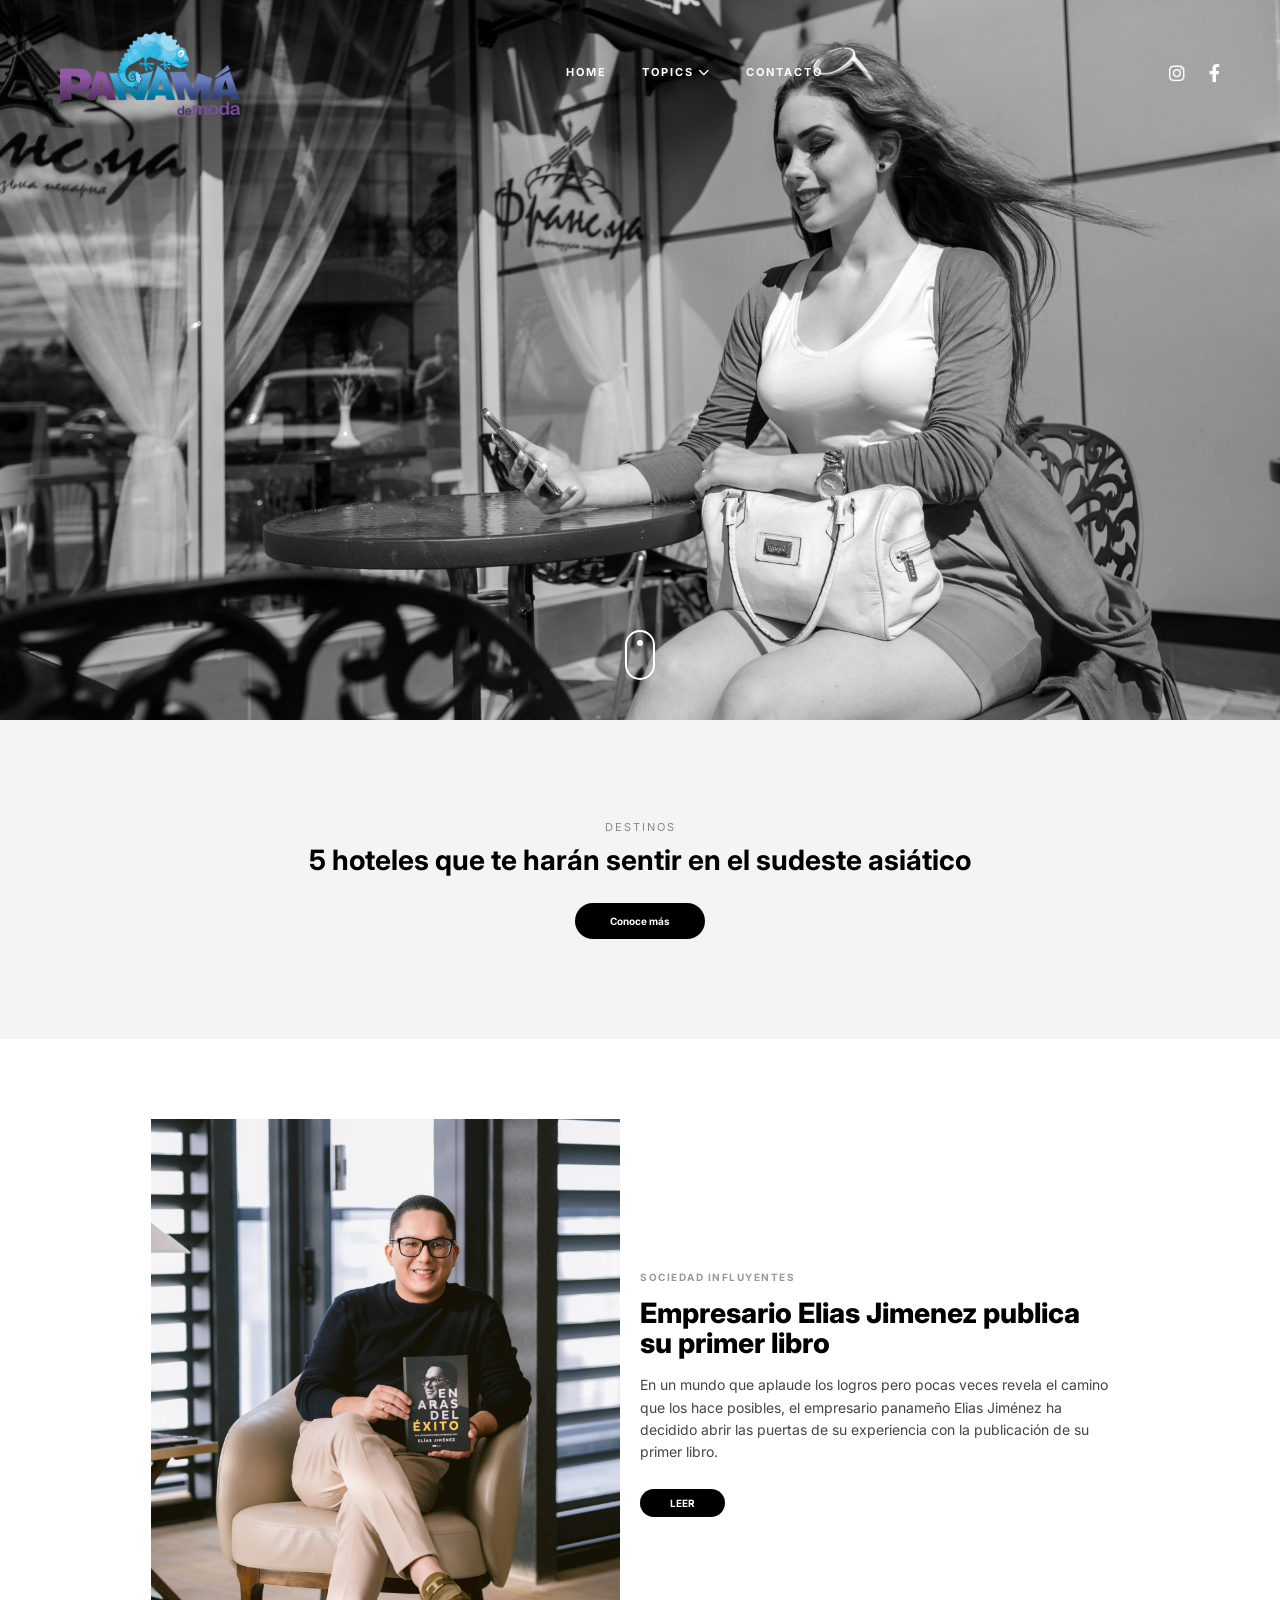
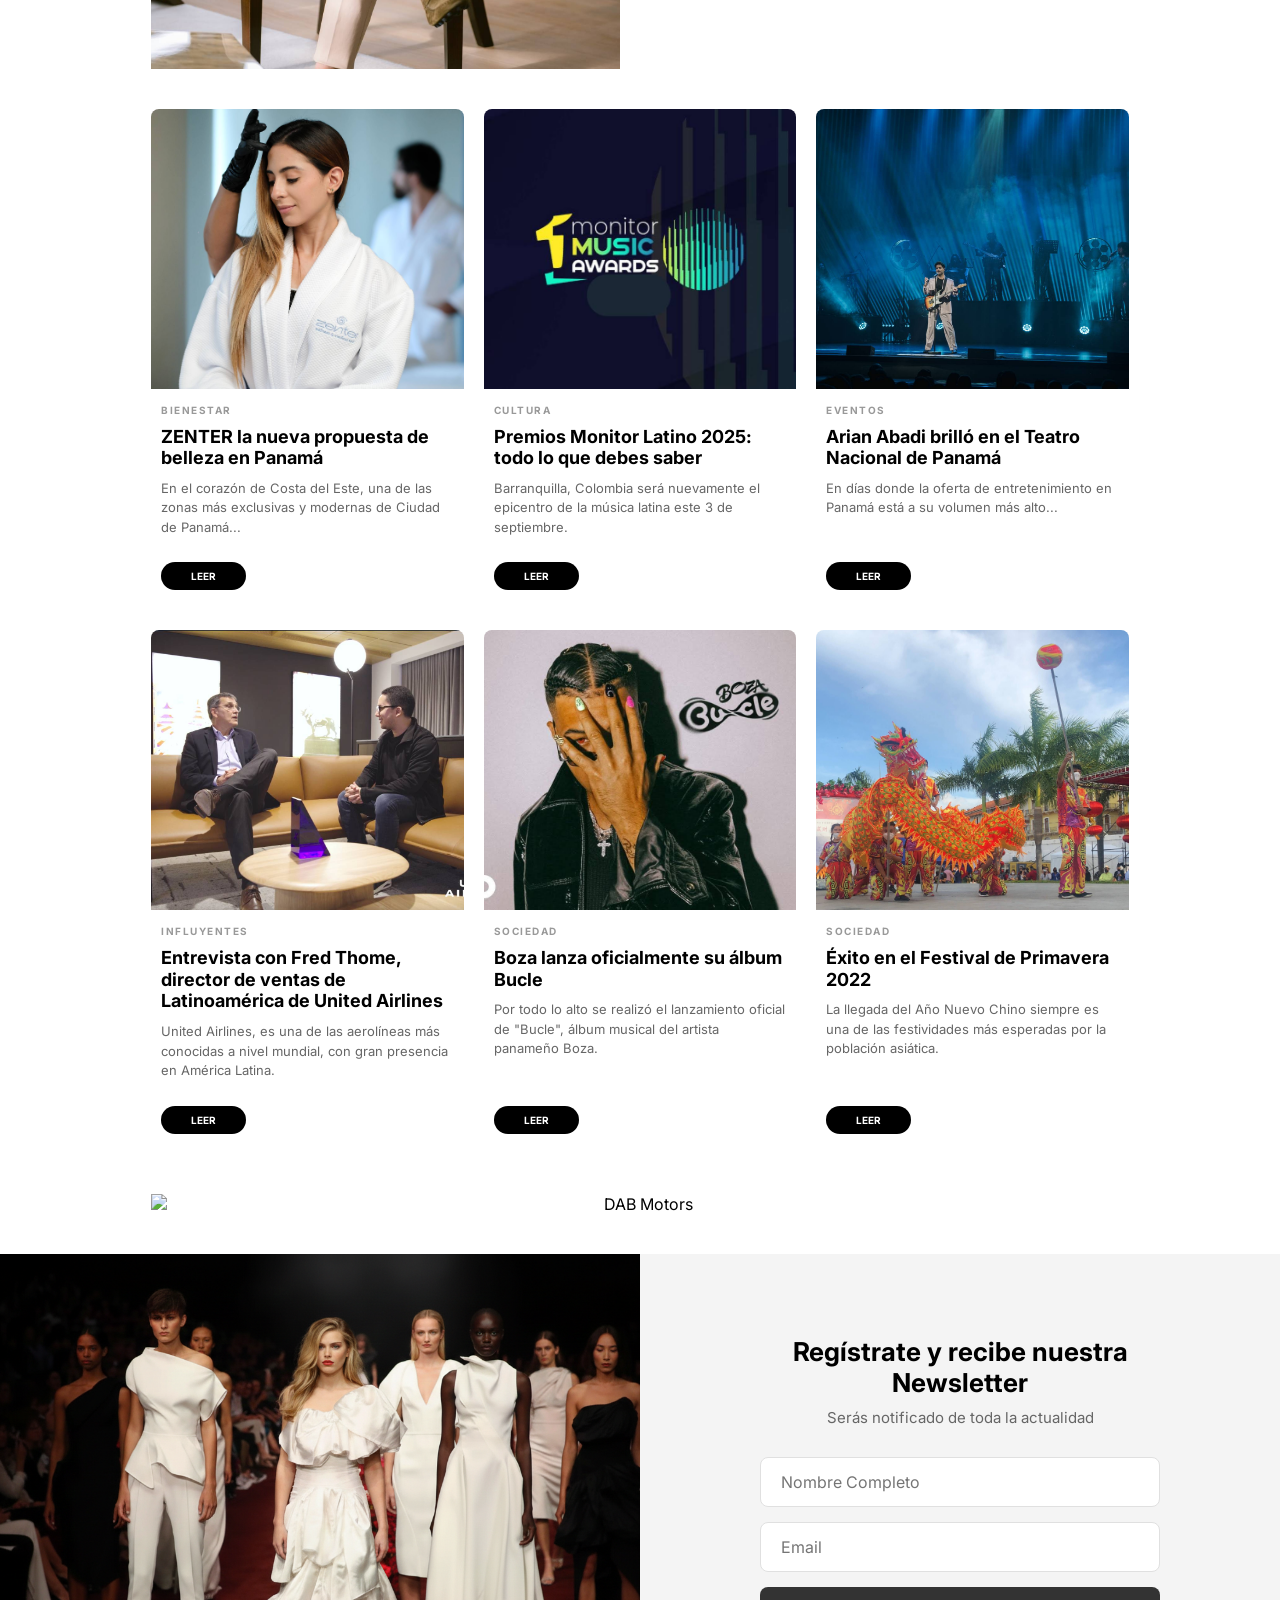
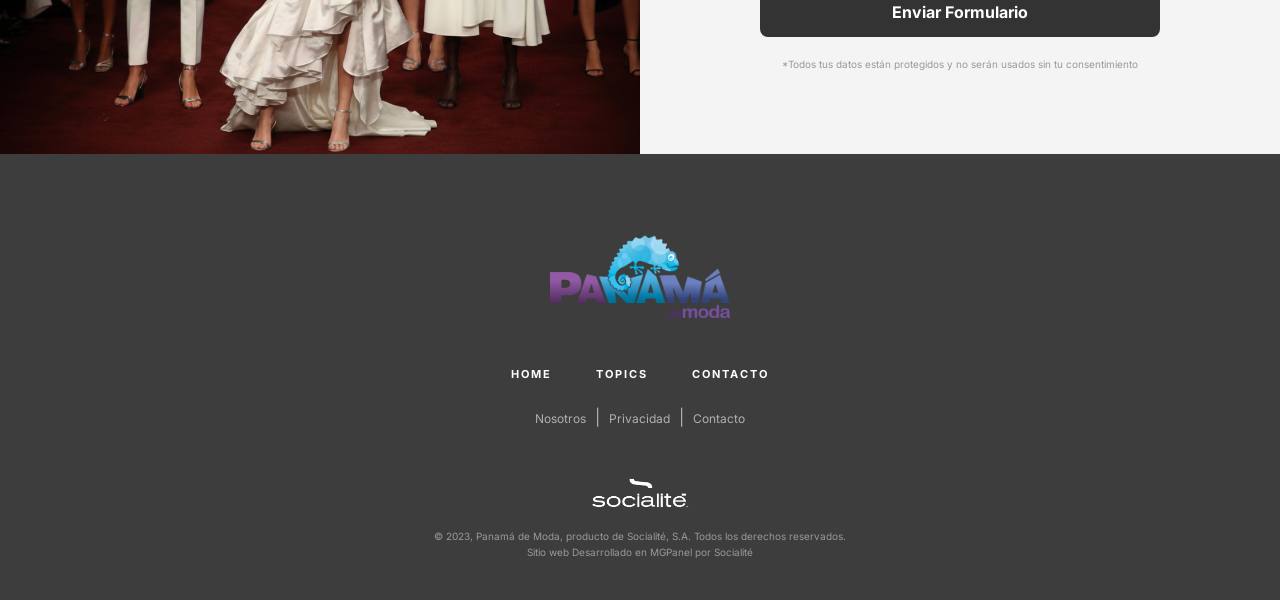
==== index.html @ b1a5a6f0 "Add files via upload" ====
<!DOCTYPE html>
<html lang="es">
<head>
    <meta charset="UTF-8">
    <meta name="viewport" content="width=device-width, initial-scale=1.0">
    <title>Panamá de Moda - Réplica Profesional</title>
    <link rel="stylesheet" href="css/style.css">
    <link rel="stylesheet" href="https://cdnjs.cloudflare.com/ajax/libs/font-awesome/6.0.0/css/all.min.css">
</head>
<body>

    <section class="main-hero">
        <header class="top-nav">
            <div class="nav-wrapper">
                <div class="logo-container">
                    <img src="./img/logo_panamademoda.png" alt="Logo" class="brand-logo">
                </div>
                <nav class="nav-menu">
                    <a href="#">HOME</a>
                    <a href="#">TOPICS <i class="fa-solid fa-chevron-down"></i></a>
                    <a href="#">CONTACTO</a>
                </nav>
                <div class="social-box">
                    <a href="#"><i class="fa-brands fa-instagram"></i></a>
                    <a href="#"><i class="fa-brands fa-facebook-f"></i></a>
                </div>
            </div>
        </header>
        <div class="scroll-wrapper">
            <div class="mouse-icon"></div>
        </div>
    </section>

    <section class="destinos-intro">
        <div class="container-center">
            <p class="tag-category">Destinos</p>
            <h1 class="hero-title">5 hoteles que te harán sentir en el sudeste asiático</h1>
            <button class="btn-black">Conoce más</button>
        </div>
    </section>

    <section class="news-section">
        <div class="news-container">
            
            <!-- NOTICIA DESTACADA: ahora 50% / 50% -->
            <article class="featured-news featured-50">
                <div class="featured-img">
                    <div class="image-wrapper">
                        <img src="img/1.jpg" alt="Elias Jimenez" class="img-full">
                    </div>
                </div>
                <div class="featured-content">
                    <p class="card-tag">Sociedad Influyentes</p>
                    <h2 class="featured-title">Empresario Elias Jimenez publica su primer libro</h2>
                    <p class="card-excerpt">
                        En un mundo que aplaude los logros pero pocas veces revela el camino que los hace posibles, el empresario panameño Elias Jiménez ha decidido abrir las puertas de su experiencia con la publicación de su primer libro.
                    </p>
                    <a href="#" class="btn-read-black">Leer</a>
                </div>
            </article>

            <div class="secondary-grid">
                <article class="small-card">
                    <img src="img/2.jpg" alt="Zenter">
                    <div class="card-content">
                        <p class="card-tag">Bienestar</p>
                        <h3 class="small-title">ZENTER la nueva propuesta de belleza en Panamá</h3>
                        <p class="small-excerpt">En el corazón de Costa del Este, una de las zonas más exclusivas y modernas de Ciudad de Panamá...</p>
                    </div>
                    <a href="#" class="btn-read-black">Leer</a>
                </article>

                <article class="small-card">
                    <img src="img/3.jpg" alt="Monitor Latino">
                    <div class="card-content">
                        <p class="card-tag">Cultura</p>
                        <h3 class="small-title">Premios Monitor Latino 2025: todo lo que debes saber</h3>
                        <p class="small-excerpt">Barranquilla, Colombia será nuevamente el epicentro de la música latina este 3 de septiembre.</p>
                    </div>
                    <a href="#" class="btn-read-black">Leer</a>
                </article>

                <article class="small-card">
                    <img src="img/4.jpg" alt="Arian Abadi">
                    <div class="card-content">
                        <p class="card-tag">Eventos</p>
                        <h3 class="small-title">Arian Abadi brilló en el Teatro Nacional de Panamá</h3>
                        <p class="small-excerpt">En días donde la oferta de entretenimiento en Panamá está a su volumen más alto...</p>
                    </div>
                    <a href="#" class="btn-read-black">Leer</a>
                </article>
            </div>

            <div class="secondary-grid mt-50">
                <article class="small-card">
                    <img src="img/5.jpg" alt="United Airlines">
                    <div class="card-content">
                        <p class="card-tag">Influyentes</p>
                        <h3 class="small-title">Entrevista con Fred Thome, director de ventas de Latinoamérica de United Airlines</h3>
                        <p class="small-excerpt">United Airlines, es una de las aerolíneas más conocidas a nivel mundial, con gran presencia en América Latina.</p>
                    </div>
                    <a href="#" class="btn-read-black">Leer</a>
                </article>

                <article class="small-card">
                    <img src="img/6.jpg" alt="Boza Bucle">
                    <div class="card-content">
                        <p class="card-tag">Sociedad</p>
                        <h3 class="small-title">Boza lanza oficialmente su álbum Bucle</h3>
                        <p class="small-excerpt">Por todo lo alto se realizó el lanzamiento oficial de "Bucle", álbum musical del artista panameño Boza.</p>
                    </div>
                    <a href="#" class="btn-read-black">Leer</a>
                </article>

                <article class="small-card">
                    <img src="img/7.jpg" alt="Festival de Primavera" class="img-full">
                    <div class="card-content">
                        <p class="card-tag">Sociedad</p>
                        <h3 class="small-title">Éxito en el Festival de Primavera 2022</h3>
                        <p class="small-excerpt">La llegada del Año Nuevo Chino siempre es una de las festividades más esperadas por la población asiática.</p>
                    </div>
                    <a href="#" class="btn-read-black">Leer</a>
                </article>
            </div>

        </div> <!-- fin news-container -->

        <!-- BANNER PUBLICITARIO: ahora fuera del contenedor y con padding lateral de 1.5cm -->
        <div class="ad-banner-full">
            <img src="img/ad-motors.jpg" alt="DAB Motors">
        </div>

        <section class="newsletter-block">
            <div class="newsletter-grid">
                <div class="newsletter-image">
                    <img src="img/registro.png" alt="Registro Newsletter">
                </div>
                <div class="newsletter-content">
                    <div class="content-wrapper">
                        <h3>Regístrate y recibe nuestra Newsletter</h3>
                        <p>Serás notificado de toda la actualidad</p>
                        <form class="news-form">
                            <input type="text" placeholder="Nombre Completo">
                            <input type="email" placeholder="Email">
                            <button type="submit">Enviar Formulario</button>
                        </form>
                        <span class="disclaimer">*Todos tus datos están protegidos y no serán usados sin tu consentimiento</span>
                    </div>
                </div>
            </div>
        </section>
    </section>

    <footer class="main-footer">
        <div class="footer-container">
            <div class="footer-logo-main">
                <img src="./img/logo_panamademoda.png" alt="Panamá de Moda">
            </div>

            <nav class="footer-nav-primary">
                <a href="#">HOME</a>
                <a href="#">TOPICS</a>
                <a href="#">CONTACTO</a>
            </nav>

            <nav class="footer-nav-secondary">
                <a href="#">Nosotros</a>
                <span class="separator">|</span>
                <a href="#">Privacidad</a>
                <span class="separator">|</span>
                <a href="#">Contacto</a>
            </nav>

            <div class="footer-bottom">
                <div class="socialite-logo">
                    <img src="img/socialite_1.png" alt="Socialite">
                </div>
                <p class="copyright">
                    © 2023, Panamá de Moda, producto de Socialité, S.A. Todos los derechos reservados.<br>
                    Sitio web Desarrollado en MGPanel por Socialité
                </p>
            </div>
        </div>
    </footer>

    <!-- JavaScript para animaciones extra -->
    <script src="js/script.js"></script>
</body>
</html>
---- css/style.css ----
/* ============================
   ESTILOS BASE - RESET
============================ */
@import url('https://fonts.googleapis.com/css2?family=Inter:opsz,wght@14..32,100..900&display=swap');

* {
    margin: 0;
    padding: 0;
    box-sizing: border-box;
    font-family: "Inter", sans-serif;
}

body {
    background: #fff;
    color: #000;
    overflow-x: hidden;
}

/* ============================
   HERO SECTION
============================ */
.main-hero {
    position: relative;
    width: 100%;
    height: 80vh;
    display: flex;
    flex-direction: column;
    overflow: hidden;
}

.main-hero::before {
    content: "";
    position: absolute;
    top: 0;
    left: 0;
    width: 100%;
    height: 100%;
    background: url('../img/1203.jpg') center/cover;
    filter: grayscale(100%) contrast(110%);
    z-index: -1;
}

.top-nav {
    width: 100%;
    padding: 30px 60px;
}

.nav-wrapper {
    display: flex;
    justify-content: space-between;
    align-items: center;
    flex-wrap: wrap; /* Permite que en móvil los elementos se ajusten */
}

.brand-logo {
    width: 180px;
    height: auto;
}

.nav-menu {
    display: flex;
    gap: 35px;
}

.nav-menu a {
    color: #fff;
    text-decoration: none;
    font-size: 11px;
    font-weight: bold;
    letter-spacing: 2px;
    position: relative;
    padding-bottom: 5px;
}

.nav-menu a::after {
    content: '';
    position: absolute;
    width: 0;
    height: 2px;
    bottom: 0;
    left: 0;
    background: #fff;
    transition: width 0.3s ease;
}

.nav-menu a:hover::after {
    width: 100%;
}

.social-box i {
    color: #fff;
    margin-left: 20px;
    font-size: 18px;
}

.scroll-wrapper {
    margin-top: auto;
    margin-bottom: 40px;
    display: flex;
    justify-content: center;
}

.mouse-icon {
    width: 30px;
    height: 50px;
    border: 2px solid #fff;
    border-radius: 20px;
    position: relative;
}

.mouse-icon::after {
    content: '';
    position: absolute;
    width: 6px;
    height: 6px;
    background: #fff;
    border-radius: 50%;
    left: 50%;
    transform: translateX(-50%);
    top: 8px;
    animation: scrollWheel 2s infinite;
}

@keyframes scrollWheel {
    0% { opacity: 1; top: 8px; }
    50% { opacity: 0.5; top: 18px; }
    100% { opacity: 1; top: 8px; }
}

/* ============================
   SECCIÓN DESTINOS
============================ */
.destinos-intro {
    background: #f4f4f4;
    padding: 100px 20px;
    text-align: center;
}

.tag-category {
    font-size: 11px;
    text-transform: uppercase;
    color: #888;
    letter-spacing: 2px;
    margin-bottom: 10px;
}

.hero-title {
    font-size: 28px;
    font-weight: bold;
    margin-bottom: 25px;
    line-height: 1.2;
}

.btn-black {
    background: #000;
    color: #fff;
    border: none;
    padding: 12px 35px;
    border-radius: 25px;
    font-size: 10px;
    font-weight: bold;
    cursor: pointer;
    transition: all 0.3s ease;
}

.btn-black:hover {
    background: #d4af37;
    color: #000;
    transform: scale(1.1);
}

/* ============================
   ZONA DE NOTICIAS (margen 4cm)
============================ */
.news-section {
    padding-top: 80px;
    background: #fff;
}

.news-container {
    max-width: 1300px;
    margin: 0 auto;
    padding: 0 4cm;      /* 4 cm a cada lado en desktop */
    margin-bottom: 40px;
}

.featured-news {
    display: flex;
    align-items: center;
    gap: 20px;
    margin-bottom: 40px;
}

.featured-news .featured-img,
.featured-news .featured-content {
    flex: 1;
}

.featured-img img {
    width: 100%;
    height: 550px;
    object-fit: cover;
    display: block;
    transition: transform 0.5s ease;
}

.featured-img:hover img {
    transform: scale(1.1);
}

.featured-content {
    padding-right: 20px;
}

.featured-title {
    font-size: 28px;
    font-weight: 800;
    margin: 15px 0;
    line-height: 1.1;
}

/* Grid de tarjetas */
.secondary-grid {
    display: grid;
    grid-template-columns: repeat(3, 1fr);
    gap: 20px;
}

.mt-50 {
    margin-top: 20px;
}

.small-card {
    display: flex;
    flex-direction: column;
    height: 100%;
    background: #fff;
    border-radius: 8px;
    overflow: hidden;
    transition: transform 0.3s ease, box-shadow 0.3s ease;
}

.small-card:hover {
    transform: translateY(-8px);
    box-shadow: 0 15px 30px rgba(0,0,0,0.1);
}

.small-card img {
    width: 100%;
    height: 280px;
    object-fit: cover;
    margin-bottom: 15px;
    transition: transform 0.5s ease;
}

.small-card:hover img {
    transform: scale(1.1);
}

.card-content {
    flex: 1;
    padding: 0 10px 10px;
}

.small-card .btn-read-black {
    margin: 0 10px 20px;
    align-self: flex-start;
}

.card-tag {
    font-size: 10px;
    text-transform: uppercase;
    color: #999;
    font-weight: bold;
    letter-spacing: 1.5px;
}

.card-excerpt {
    font-size: 14px;
    color: #444;
    line-height: 1.6;
    margin-bottom: 25px;
}

.small-title {
    font-size: 18px;
    font-weight: 700;
    margin: 10px 0;
    line-height: 1.2;
}

.small-excerpt {
    font-size: 13px;
    color: #666;
    line-height: 1.5;
    margin-bottom: 15px;
}

.btn-read-black {
    display: inline-block;
    background: #000;
    color: #fff;
    padding: 8px 30px;
    border-radius: 25px;
    text-decoration: none;
    font-size: 10px;
    font-weight: bold;
    text-transform: uppercase;
    transition: all 0.3s ease;
}

.btn-read-black:hover {
    background: #d4af37;
    color: #000;
    transform: scale(1.1);
}

/* ============================
   BANNER PUBLICITARIO (margen 4cm)
============================ */
.ad-banner-full {
    width: 100%;
    padding: 0 4cm;
    box-sizing: border-box;
    margin: 40px 0;
    text-align: center;
}

.ad-banner-full img {
    max-width: 100%;
    height: auto;
    display: block;
    margin: 0 auto;
}

/* ============================
   NEWSLETTER
============================ */
.newsletter-block {
    background: #f4f4f4;
    width: 100%;
    margin: 0;
}

.newsletter-grid {
    display: flex;
    align-items: stretch;
    width: 100%;
}

.newsletter-image {
    flex: 0 0 50%;
}

.newsletter-image img {
    width: 100%;
    height: 100%;
    min-height: 500px;
    object-fit: cover;
    display: block;
}

.newsletter-content {
    flex: 0 0 50%;
    display: flex;
    align-items: center;
    justify-content: center;
    padding: 60px;
}

.content-wrapper {
    max-width: 400px;
    width: 100%;
    text-align: center;
}

.newsletter-content h3 {
    font-size: 26px;
    margin-bottom: 10px;
    font-weight: 700;
}

.newsletter-content p {
    color: #666;
    margin-bottom: 30px;
    font-size: 15px;
}

.news-form {
    display: flex;
    flex-direction: column;
    gap: 15px;
}

.news-form input {
    padding: 14px 20px;
    border: 1px solid #e0e0e0;
    border-radius: 8px;
    background: #fff;
    font-size: 16px; /* Evita zoom en iOS */
}

.news-form button {
    background: #333;
    color: #fff;
    border: none;
    padding: 15px;
    border-radius: 8px;
    font-weight: bold;
    cursor: pointer;
    transition: all 0.3s ease;
    font-size: 16px;
}

.news-form button:hover {
    background: #d4af37;
    color: #000;
    transform: scale(1.05);
}

.disclaimer {
    display: block;
    font-size: 10px;
    color: #999;
    margin-top: 20px;
    line-height: 1.4;
}

/* ============================
   FOOTER
============================ */
.main-footer {
    background: #3d3d3d;
    color: #fff;
    padding: 80px 20px 40px;
    text-align: center;
}

.footer-logo-main img {
    width: 180px;
    margin-bottom: 40px;
}

.footer-nav-primary {
    margin-bottom: 25px;
}

.footer-nav-primary a {
    color: #fff;
    text-decoration: none;
    font-weight: bold;
    font-size: 11px;
    letter-spacing: 2px;
    margin: 0 20px;
    position: relative;
    padding-bottom: 5px;
}

.footer-nav-primary a::after {
    content: '';
    position: absolute;
    width: 0;
    height: 2px;
    bottom: 0;
    left: 0;
    background: #fff;
    transition: width 0.3s ease;
}

.footer-nav-primary a:hover::after {
    width: 100%;
}

.footer-nav-secondary {
    margin-bottom: 50px;
}

.footer-nav-secondary a {
    color: #b0b0b0;
    text-decoration: none;
    font-size: 12px;
    margin: 0 5px;
    position: relative;
}

.footer-nav-secondary a::after {
    content: '';
    position: absolute;
    width: 0;
    height: 1px;
    bottom: -2px;
    left: 0;
    background: #b0b0b0;
    transition: width 0.3s ease;
}

.footer-nav-secondary a:hover::after {
    width: 100%;
}

.footer-nav-secondary .separator {
    color: #b0b0b0;
}

.socialite-logo img {
    width: 100px;
    margin-bottom: 15px;
    filter: brightness(0) invert(1);
}

.copyright {
    font-size: 10px;
    color: #999;
    line-height: 1.6;
}

/* ============================
   ANIMACIONES SCROLL
============================ */
.animate-on-scroll {
    opacity: 0;
    transform: translateY(30px);
    transition: opacity 0.8s ease, transform 0.8s ease;
}

.animate-on-scroll.visible {
    opacity: 1;
    transform: translateY(0);
}

/* ============================
   AJUSTES ESPECÍFICOS DE IMAGEN
============================ */
.featured-img img.img-full {
    object-fit: cover !important;
    object-position: center 55% !important;
}

img[src="img/2.jpg"] {
    object-fit: cover;
    object-position: center 30% !important;
}

img[src="img/7.jpg"] {
    object-fit: cover !important;
    object-position: center 100% !important;
}

/* ============================
   RESPONSIVE (tablets y móviles)
============================ */
@media (max-width: 992px) {
    .newsletter-grid {
        flex-direction: column;
    }
    .newsletter-image,
    .newsletter-content {
        flex: 0 0 100%;
    }
    .secondary-grid {
        grid-template-columns: 1fr; /* Una columna en tablets/móviles */
    }
    .featured-news {
        flex-direction: column;
    }
    .news-container,
    .ad-banner-full {
        padding-left: 15px;
        padding-right: 15px;
    }
    .top-nav {
        padding: 20px 15px;
    }
    .nav-menu {
        gap: 15px;
    }
    .nav-menu a {
        font-size: 10px;
    }
    .brand-logo {
        width: 120px;
    }
    .hero-title {
        font-size: 22px;
    }
    .featured-title {
        font-size: 24px;
    }
}

/* ============================
   MÓVILES PEQUEÑOS (max-width: 600px)
   AJUSTES ESPECIALES PARA HEADER Y HERO
============================ */
@media (max-width: 600px) {
    /* HEADER: reorganización en columna */
    .top-nav {
        padding: 15px;
    }
    .nav-wrapper {
        flex-direction: column;
        gap: 15px;
    }
    .logo-container {
        text-align: center;
    }
    .brand-logo {
        width: 140px; /* un poco más grande para que destaque */
    }
    .nav-menu {
        justify-content: center;
        flex-wrap: wrap;
        gap: 15px;
    }
    .nav-menu a {
        font-size: 12px; /* más fácil de tocar */
        letter-spacing: 1px;
    }
    .social-box {
        display: flex;
        justify-content: center;
        gap: 15px;
    }
    .social-box i {
        margin-left: 0; /* quitamos el margen izquierdo que tenía */
        font-size: 20px;
    }

    /* HERO: ajuste de altura y fondo */
    .main-hero {
        height: 70vh; /* un poco más compacto en móvil */
    }
    .main-hero::before {
        background-position: center; /* aseguramos que la imagen se centre */
    }
    .scroll-wrapper {
        margin-bottom: 20px;
    }

    /* Resto de ajustes para móvil (ya existentes) */
    body {
        font-size: 14px;
    }
    .destinos-intro {
        padding: 60px 15px;
    }
    .hero-title {
        font-size: 20px;
    }
    .btn-black {
        padding: 10px 25px;
        font-size: 12px;
    }
    .news-section {
        padding-top: 40px;
    }
    .featured-img img {
        height: 300px;
    }
    .featured-content {
        padding-right: 0;
    }
    .featured-title {
        font-size: 22px;
    }
    .card-excerpt {
        font-size: 13px;
    }
    .small-card img {
        height: 200px;
    }
    .small-title {
        font-size: 16px;
    }
    .small-excerpt {
        font-size: 12px;
    }
    .btn-read-black {
        padding: 8px 20px;
        font-size: 11px;
    }
    .ad-banner-full {
        margin: 20px 0;
    }
    .newsletter-image img {
        min-height: 300px;
    }
    .newsletter-content {
        padding: 40px 20px;
    }
    .newsletter-content h3 {
        font-size: 22px;
    }
    .newsletter-content p {
        font-size: 14px;
    }
    .news-form input,
    .news-form button {
        padding: 12px;
        font-size: 14px;
    }
    .disclaimer {
        font-size: 9px;
    }
    .main-footer {
        padding: 50px 15px 30px;
    }
    .footer-logo-main img {
        width: 140px;
    }
    .footer-nav-primary a {
        display: block;
        margin: 10px 0;
        font-size: 12px;
    }
    .footer-nav-secondary {
        display: flex;
        flex-direction: column;
        gap: 8px;
    }
    .footer-nav-secondary a {
        margin: 0;
    }
    .footer-nav-secondary .separator {
        display: none;
    }
    .socialite-logo img {
        width: 80px;
    }
    .copyright {
        font-size: 9px;
    }
}
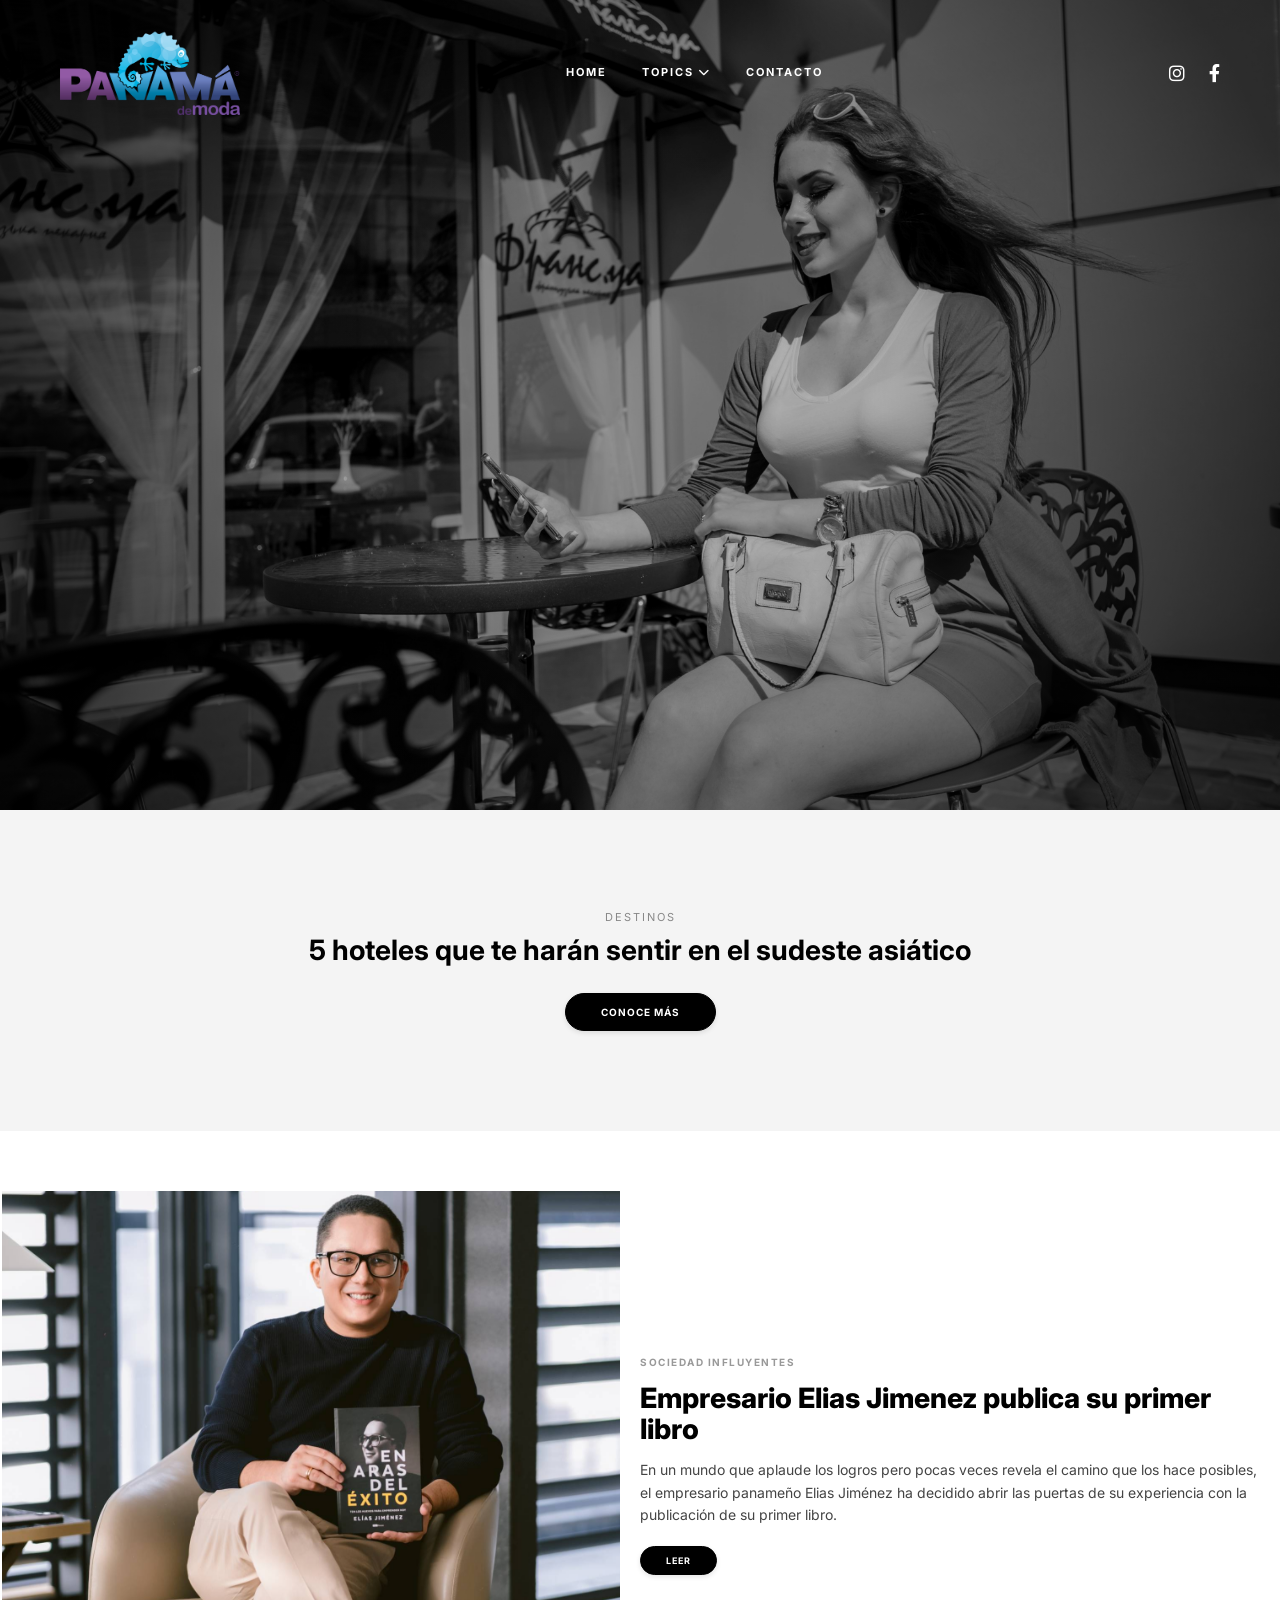
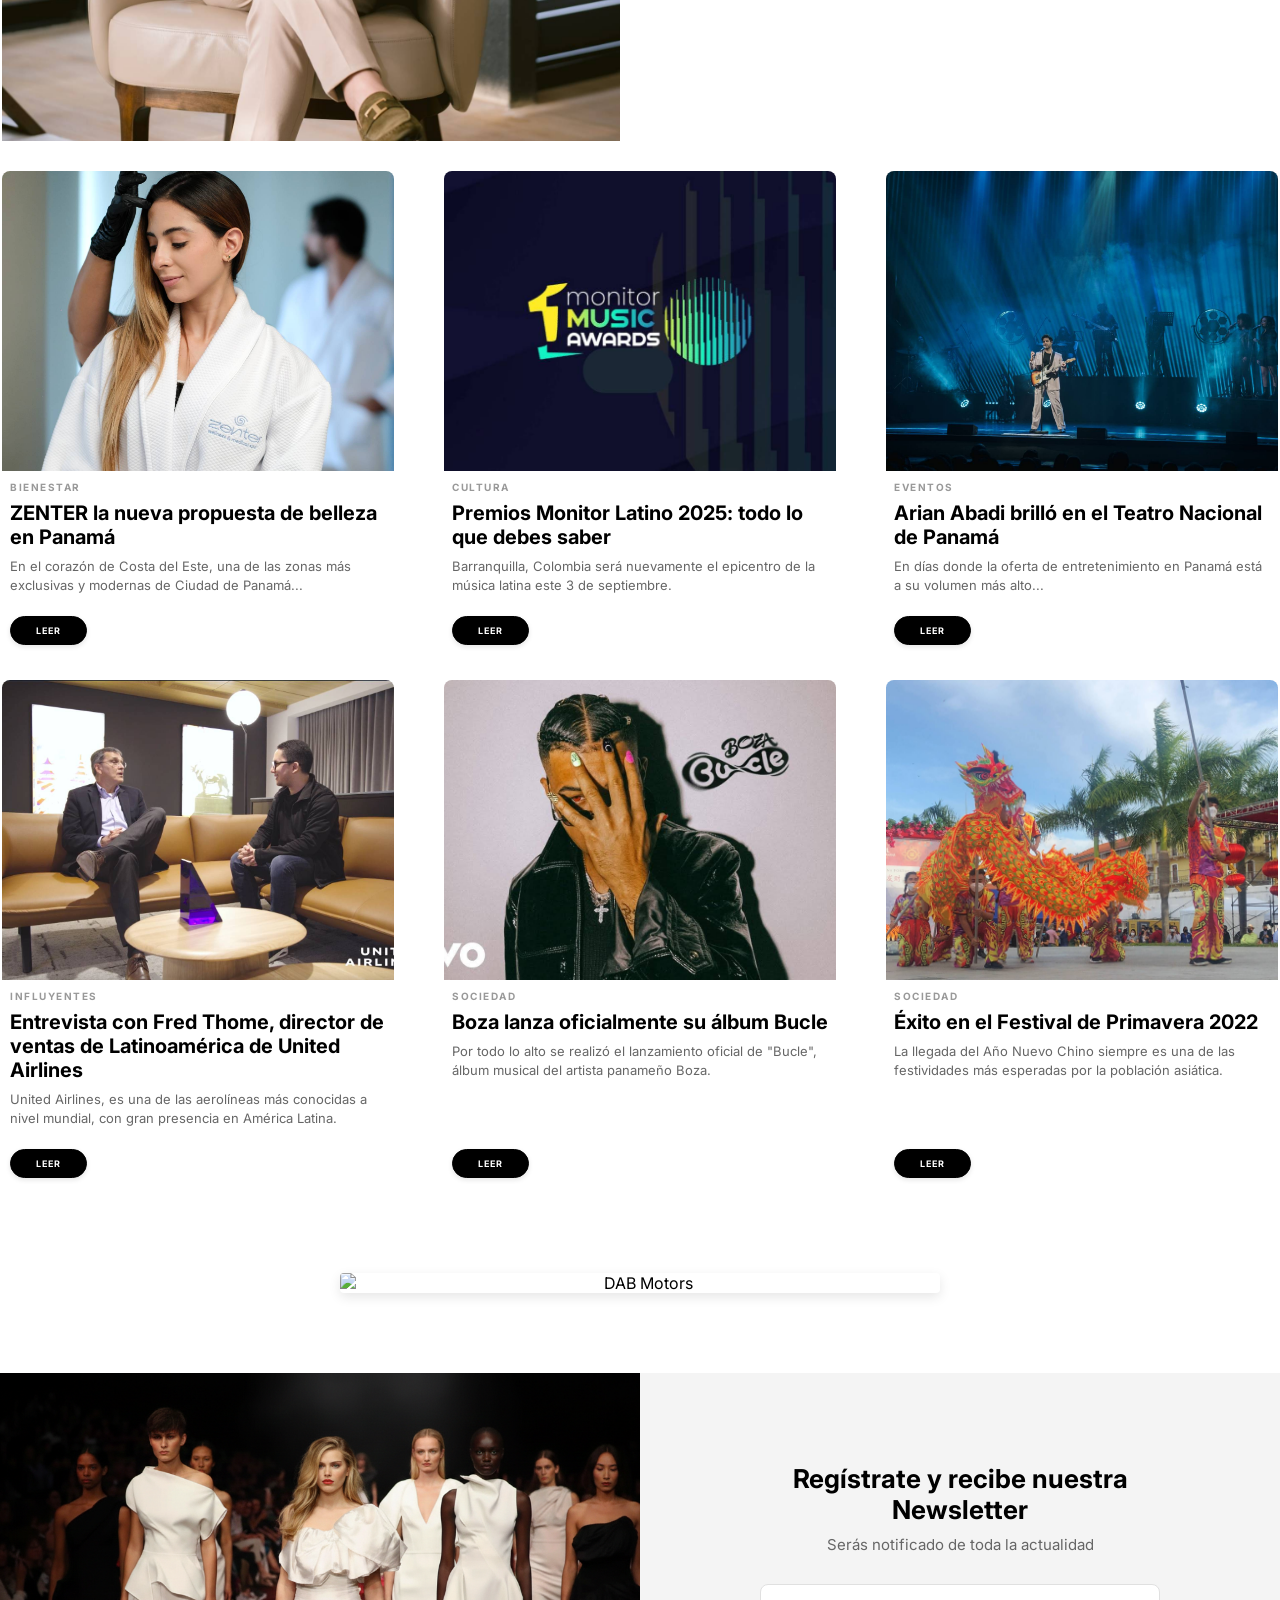
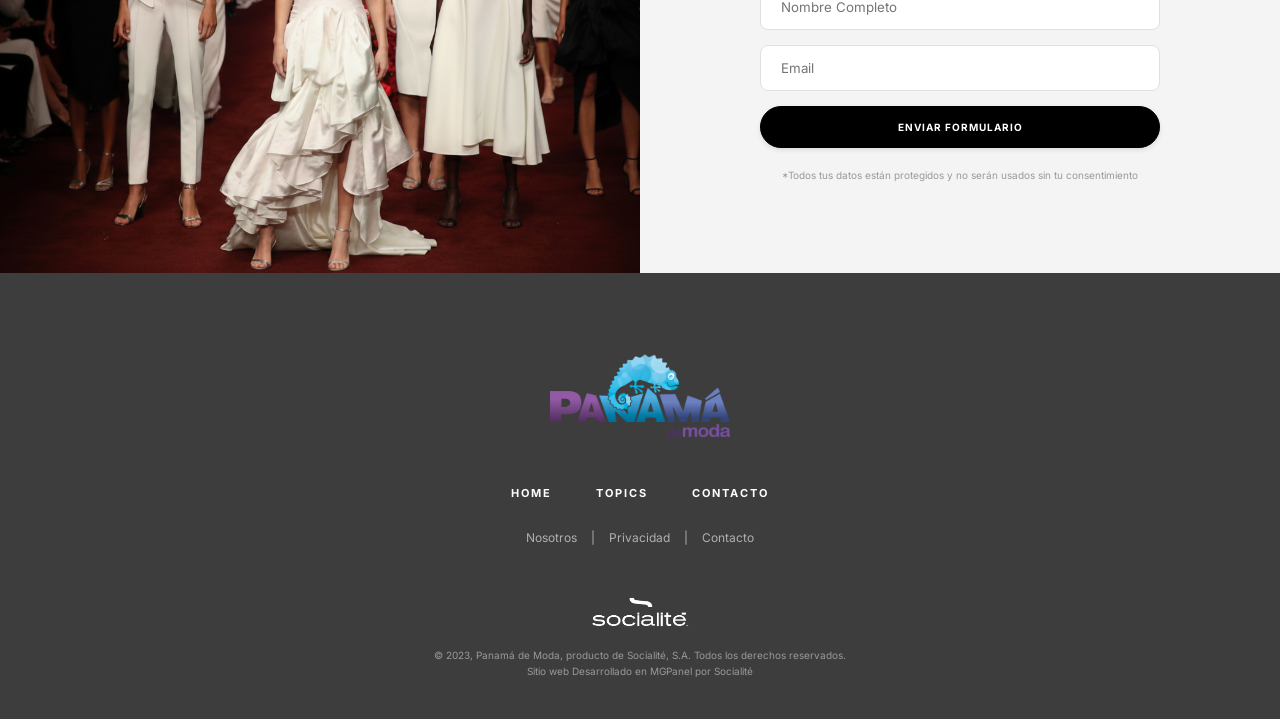
==== commit 38560a88: "Refactor index.html with animations and styling updates Updated HTML structure and added animations." ====
--- a/index.html
+++ b/index.html
@@ -26,24 +26,23 @@
                 </div>
             </div>
         </header>
-        <div class="scroll-wrapper">
-            <div class="mouse-icon"></div>
-        </div>
+        <!-- Indicador de scroll eliminado -->
     </section>
 
-    <section class="destinos-intro">
+    <!-- Sección Destinos con animación -->
+    <section class="destinos-intro animate-on-scroll">
         <div class="container-center">
             <p class="tag-category">Destinos</p>
             <h1 class="hero-title">5 hoteles que te harán sentir en el sudeste asiático</h1>
-            <button class="btn-black">Conoce más</button>
+            <button class="btn-professional">Conoce más</button>
         </div>
     </section>
 
     <section class="news-section">
         <div class="news-container">
             
-            <!-- NOTICIA DESTACADA: ahora 50% / 50% -->
-            <article class="featured-news featured-50">
+            <!-- NOTICIA DESTACADA con animación -->
+            <article class="featured-news featured-50 animate-on-scroll">
                 <div class="featured-img">
                     <div class="image-wrapper">
                         <img src="img/1.jpg" alt="Elias Jimenez" class="img-full">
@@ -55,82 +54,85 @@
                     <p class="card-excerpt">
                         En un mundo que aplaude los logros pero pocas veces revela el camino que los hace posibles, el empresario panameño Elias Jiménez ha decidido abrir las puertas de su experiencia con la publicación de su primer libro.
                     </p>
-                    <a href="#" class="btn-read-black">Leer</a>
+                    <a href="#" class="btn-professional small">Leer</a>
                 </div>
             </article>
 
+            <!-- Primer grid de tarjetas -->
             <div class="secondary-grid">
-                <article class="small-card">
+                <article class="small-card animate-on-scroll">
                     <img src="img/2.jpg" alt="Zenter">
                     <div class="card-content">
                         <p class="card-tag">Bienestar</p>
                         <h3 class="small-title">ZENTER la nueva propuesta de belleza en Panamá</h3>
                         <p class="small-excerpt">En el corazón de Costa del Este, una de las zonas más exclusivas y modernas de Ciudad de Panamá...</p>
                     </div>
-                    <a href="#" class="btn-read-black">Leer</a>
+                    <a href="#" class="btn-professional small">Leer</a>
                 </article>
 
-                <article class="small-card">
+                <article class="small-card animate-on-scroll">
                     <img src="img/3.jpg" alt="Monitor Latino">
                     <div class="card-content">
                         <p class="card-tag">Cultura</p>
                         <h3 class="small-title">Premios Monitor Latino 2025: todo lo que debes saber</h3>
                         <p class="small-excerpt">Barranquilla, Colombia será nuevamente el epicentro de la música latina este 3 de septiembre.</p>
                     </div>
-                    <a href="#" class="btn-read-black">Leer</a>
+                    <a href="#" class="btn-professional small">Leer</a>
                 </article>
 
-                <article class="small-card">
+                <article class="small-card animate-on-scroll">
                     <img src="img/4.jpg" alt="Arian Abadi">
                     <div class="card-content">
                         <p class="card-tag">Eventos</p>
                         <h3 class="small-title">Arian Abadi brilló en el Teatro Nacional de Panamá</h3>
                         <p class="small-excerpt">En días donde la oferta de entretenimiento en Panamá está a su volumen más alto...</p>
                     </div>
-                    <a href="#" class="btn-read-black">Leer</a>
+                    <a href="#" class="btn-professional small">Leer</a>
                 </article>
             </div>
 
+            <!-- Segundo grid de tarjetas -->
             <div class="secondary-grid mt-50">
-                <article class="small-card">
+                <article class="small-card animate-on-scroll">
                     <img src="img/5.jpg" alt="United Airlines">
                     <div class="card-content">
                         <p class="card-tag">Influyentes</p>
                         <h3 class="small-title">Entrevista con Fred Thome, director de ventas de Latinoamérica de United Airlines</h3>
                         <p class="small-excerpt">United Airlines, es una de las aerolíneas más conocidas a nivel mundial, con gran presencia en América Latina.</p>
                     </div>
-                    <a href="#" class="btn-read-black">Leer</a>
+                    <a href="#" class="btn-professional small">Leer</a>
                 </article>
 
-                <article class="small-card">
+                <article class="small-card animate-on-scroll">
                     <img src="img/6.jpg" alt="Boza Bucle">
                     <div class="card-content">
                         <p class="card-tag">Sociedad</p>
                         <h3 class="small-title">Boza lanza oficialmente su álbum Bucle</h3>
                         <p class="small-excerpt">Por todo lo alto se realizó el lanzamiento oficial de "Bucle", álbum musical del artista panameño Boza.</p>
                     </div>
-                    <a href="#" class="btn-read-black">Leer</a>
+                    <a href="#" class="btn-professional small">Leer</a>
                 </article>
 
-                <article class="small-card">
+                <article class="small-card animate-on-scroll">
                     <img src="img/7.jpg" alt="Festival de Primavera" class="img-full">
                     <div class="card-content">
                         <p class="card-tag">Sociedad</p>
                         <h3 class="small-title">Éxito en el Festival de Primavera 2022</h3>
                         <p class="small-excerpt">La llegada del Año Nuevo Chino siempre es una de las festividades más esperadas por la población asiática.</p>
                     </div>
-                    <a href="#" class="btn-read-black">Leer</a>
+                    <a href="#" class="btn-professional small">Leer</a>
                 </article>
             </div>
 
         </div> <!-- fin news-container -->
 
-        <!-- BANNER PUBLICITARIO: ahora fuera del contenedor y con padding lateral de 1.5cm -->
-        <div class="ad-banner-full">
-            <img src="img/ad-motors.jpg" alt="DAB Motors">
+        <!-- BANNER PUBLICITARIO - TAMAÑO DUPLICADO CON MÁRGENES PROFESIONALES -->
+        <div class="ad-banner-full animate-on-scroll">
+            <img src="img/cap.png" alt="DAB Motors">
         </div>
 
-        <section class="newsletter-block">
+        <!-- NEWSLETTER con animación -->
+        <section class="newsletter-block animate-on-scroll">
             <div class="newsletter-grid">
                 <div class="newsletter-image">
                     <img src="img/registro.png" alt="Registro Newsletter">
@@ -142,7 +144,7 @@
                         <form class="news-form">
                             <input type="text" placeholder="Nombre Completo">
                             <input type="email" placeholder="Email">
-                            <button type="submit">Enviar Formulario</button>
+                            <button type="submit" class="btn-professional">Enviar Formulario</button>
                         </form>
                         <span class="disclaimer">*Todos tus datos están protegidos y no serán usados sin tu consentimiento</span>
                     </div>
@@ -151,7 +153,8 @@
         </section>
     </section>
 
-    <footer class="main-footer">
+    <!-- FOOTER con animación -->
+    <footer class="main-footer animate-on-scroll">
         <div class="footer-container">
             <div class="footer-logo-main">
                 <img src="./img/logo_panamademoda.png" alt="Panamá de Moda">
@@ -186,4 +189,4 @@
     <!-- JavaScript para animaciones extra -->
     <script src="js/script.js"></script>
 </body>
-</html>+</html>
--- a/css/style.css
+++ b/css/style.css
@@ -1,7 +1,7 @@
-/* ============================
+/* ========================================
    ESTILOS BASE - RESET
-============================ */
-@import url('https://fonts.googleapis.com/css2?family=Inter:opsz,wght@14..32,100..900&display=swap');
+   ======================================== */
+@import url('https://fonts.googleapis.com/css2?family=Inter:ital,opsz,wght@0,14..32,100..900;1,14..32,100..900&display=swap');
 
 * {
     margin: 0;
@@ -11,23 +11,24 @@
 }
 
 body {
-    background: #fff;
+    background-color: #fff;
     color: #000;
     overflow-x: hidden;
 }
 
-/* ============================
-   HERO SECTION
-============================ */
+/* ========================================
+   HERO SECTION - CON EFECTO SOLICITADO
+   ======================================== */
 .main-hero {
     position: relative;
     width: 100%;
-    height: 80vh;
+    height: 90vh;
     display: flex;
     flex-direction: column;
     overflow: hidden;
 }
 
+/* Fondo con imagen en escala de grises, más oscura */
 .main-hero::before {
     content: "";
     position: absolute;
@@ -35,21 +36,37 @@
     left: 0;
     width: 100%;
     height: 100%;
-    background: url('../img/1203.jpg') center/cover;
-    filter: grayscale(100%) contrast(110%);
+    background-image: url('../img/1203.jpg');
+    background-size: cover;
+    background-position: center;
+    filter: grayscale(100%) brightness(0.7) contrast(110%);
+    z-index: -2;
+}
+
+/* Overlay para difuminado negro en las esquinas */
+.main-hero::after {
+    content: "";
+    position: absolute;
+    top: 0;
+    left: 0;
+    width: 100%;
+    height: 100%;
+    background: radial-gradient(circle at center, transparent 30%, rgba(0, 0, 0, 0.6) 90%);
+    pointer-events: none;
     z-index: -1;
 }
 
 .top-nav {
     width: 100%;
     padding: 30px 60px;
+    position: relative;
+    z-index: 1;
 }
 
 .nav-wrapper {
     display: flex;
     justify-content: space-between;
     align-items: center;
-    flex-wrap: wrap; /* Permite que en móvil los elementos se ajusten */
 }
 
 .brand-logo {
@@ -63,75 +80,24 @@
 }
 
 .nav-menu a {
-    color: #fff;
+    color: white;
     text-decoration: none;
     font-size: 11px;
     font-weight: bold;
     letter-spacing: 2px;
-    position: relative;
-    padding-bottom: 5px;
-}
-
-.nav-menu a::after {
-    content: '';
-    position: absolute;
-    width: 0;
-    height: 2px;
-    bottom: 0;
-    left: 0;
-    background: #fff;
-    transition: width 0.3s ease;
-}
-
-.nav-menu a:hover::after {
-    width: 100%;
 }
 
 .social-box i {
-    color: #fff;
+    color: white;
     margin-left: 20px;
     font-size: 18px;
 }
 
-.scroll-wrapper {
-    margin-top: auto;
-    margin-bottom: 40px;
-    display: flex;
-    justify-content: center;
-}
-
-.mouse-icon {
-    width: 30px;
-    height: 50px;
-    border: 2px solid #fff;
-    border-radius: 20px;
-    position: relative;
-}
-
-.mouse-icon::after {
-    content: '';
-    position: absolute;
-    width: 6px;
-    height: 6px;
-    background: #fff;
-    border-radius: 50%;
-    left: 50%;
-    transform: translateX(-50%);
-    top: 8px;
-    animation: scrollWheel 2s infinite;
-}
-
-@keyframes scrollWheel {
-    0% { opacity: 1; top: 8px; }
-    50% { opacity: 0.5; top: 18px; }
-    100% { opacity: 1; top: 8px; }
-}
-
-/* ============================
+/* ========================================
    SECCIÓN DESTINOS
-============================ */
+   ======================================== */
 .destinos-intro {
-    background: #f4f4f4;
+    background-color: #f4f4f4;
     padding: 100px 20px;
     text-align: center;
 }
@@ -151,44 +117,60 @@
     line-height: 1.2;
 }
 
-.btn-black {
-    background: #000;
+/* ========================================
+   BOTONES PROFESIONALES
+   ======================================== */
+.btn-professional {
+    display: inline-block;
+    background-color: #000;
     color: #fff;
-    border: none;
+    border: 1px solid #000;
     padding: 12px 35px;
-    border-radius: 25px;
+    border-radius: 30px;
     font-size: 10px;
     font-weight: bold;
+    text-transform: uppercase;
+    letter-spacing: 1px;
+    text-decoration: none;
     cursor: pointer;
     transition: all 0.3s ease;
-}
-
-.btn-black:hover {
-    background: #d4af37;
+    box-shadow: 0 2px 5px rgba(0,0,0,0.1);
+}
+
+.btn-professional:hover {
+    background-color: #d4af37;
     color: #000;
-    transform: scale(1.1);
-}
-
-/* ============================
-   ZONA DE NOTICIAS (margen 4cm)
-============================ */
+    border-color: #d4af37;
+    transform: translateY(-2px);
+    box-shadow: 0 4px 10px rgba(0,0,0,0.15);
+}
+
+.btn-professional.small {
+    padding: 8px 25px;
+    font-size: 9px;
+}
+
+/* ========================================
+   ZONA DE NOTICIAS - MÁS COMPACTA Y GRANDE
+   ======================================== */
 .news-section {
-    padding-top: 80px;
-    background: #fff;
+    padding-top: 60px;
+    background-color: #fff;
 }
 
 .news-container {
     max-width: 1300px;
     margin: 0 auto;
-    padding: 0 4cm;      /* 4 cm a cada lado en desktop */
-    margin-bottom: 40px;
-}
-
+    padding: 0 2px;
+    margin-bottom: 60px;
+}
+
+/* Noticia destacada 50/50 */
 .featured-news {
     display: flex;
     align-items: center;
     gap: 20px;
-    margin-bottom: 40px;
+    margin-bottom: 30px;
 }
 
 .featured-news .featured-img,
@@ -201,11 +183,6 @@
     height: 550px;
     object-fit: cover;
     display: block;
-    transition: transform 0.5s ease;
-}
-
-.featured-img:hover img {
-    transform: scale(1.1);
 }
 
 .featured-content {
@@ -219,11 +196,11 @@
     line-height: 1.1;
 }
 
-/* Grid de tarjetas */
+/* Grid de tarjetas secundarias - más compacto */
 .secondary-grid {
     display: grid;
     grid-template-columns: repeat(3, 1fr);
-    gap: 20px;
+    gap: 50px;
 }
 
 .mt-50 {
@@ -241,29 +218,24 @@
 }
 
 .small-card:hover {
-    transform: translateY(-8px);
-    box-shadow: 0 15px 30px rgba(0,0,0,0.1);
+    transform: translateY(-5px);
+    box-shadow: 0 10px 25px rgba(0, 0, 0, 0.1);
 }
 
 .small-card img {
     width: 100%;
-    height: 280px;
+    height: 300px;
     object-fit: cover;
-    margin-bottom: 15px;
-    transition: transform 0.5s ease;
-}
-
-.small-card:hover img {
-    transform: scale(1.1);
+    margin-bottom: 10px;
 }
 
 .card-content {
     flex: 1;
-    padding: 0 10px 10px;
-}
-
-.small-card .btn-read-black {
-    margin: 0 10px 20px;
+    padding: 0 8px 8px 8px;
+}
+
+.small-card .btn-professional.small {
+    margin: 0 8px 15px 8px;
     align-self: flex-start;
 }
 
@@ -279,13 +251,13 @@
     font-size: 14px;
     color: #444;
     line-height: 1.6;
-    margin-bottom: 25px;
+    margin-bottom: 20px;
 }
 
 .small-title {
-    font-size: 18px;
+    font-size: 20px;
     font-weight: 700;
-    margin: 10px 0;
+    margin: 8px 0;
     line-height: 1.2;
 }
 
@@ -293,51 +265,34 @@
     font-size: 13px;
     color: #666;
     line-height: 1.5;
-    margin-bottom: 15px;
-}
-
-.btn-read-black {
-    display: inline-block;
-    background: #000;
-    color: #fff;
-    padding: 8px 30px;
-    border-radius: 25px;
-    text-decoration: none;
-    font-size: 10px;
-    font-weight: bold;
-    text-transform: uppercase;
-    transition: all 0.3s ease;
-}
-
-.btn-read-black:hover {
-    background: #d4af37;
-    color: #000;
-    transform: scale(1.1);
-}
-
-/* ============================
-   BANNER PUBLICITARIO (margen 4cm)
-============================ */
+    margin-bottom: 12px;
+}
+
+/* ========================================
+   BANNER PUBLICITARIO - TAMAÑO DUPLICADO
+   ======================================== */
 .ad-banner-full {
     width: 100%;
-    padding: 0 4cm;
+    margin: 80px 0;
+    text-align: center;
     box-sizing: border-box;
-    margin: 40px 0;
-    text-align: center;
 }
 
 .ad-banner-full img {
-    max-width: 100%;
+    width: 90%;
+    max-width: 600px;
     height: auto;
     display: block;
     margin: 0 auto;
-}
-
-/* ============================
-   NEWSLETTER
-============================ */
+    box-shadow: 0 4px 12px rgba(0,0,0,0.1);
+    border-radius: 4px;
+}
+
+/* ========================================
+   NEWSLETTER (50/50)
+   ======================================== */
 .newsletter-block {
-    background: #f4f4f4;
+    background-color: #f4f4f4;
     width: 100%;
     margin: 0;
 }
@@ -397,25 +352,18 @@
     border: 1px solid #e0e0e0;
     border-radius: 8px;
     background: #fff;
-    font-size: 16px; /* Evita zoom en iOS */
-}
-
-.news-form button {
-    background: #333;
-    color: #fff;
-    border: none;
-    padding: 15px;
-    border-radius: 8px;
-    font-weight: bold;
-    cursor: pointer;
-    transition: all 0.3s ease;
-    font-size: 16px;
-}
-
-.news-form button:hover {
-    background: #d4af37;
+}
+
+.news-form button.btn-professional {
+    background-color: #000;
+    border: 1px solid #000;
+    padding: 14px;
+}
+
+.news-form button.btn-professional:hover {
+    background-color: #d4af37;
+    border-color: #d4af37;
     color: #000;
-    transform: scale(1.05);
 }
 
 .disclaimer {
@@ -426,19 +374,21 @@
     line-height: 1.4;
 }
 
-/* ============================
+/* ========================================
    FOOTER
-============================ */
+   ======================================== */
 .main-footer {
-    background: #3d3d3d;
-    color: #fff;
-    padding: 80px 20px 40px;
+    background-color: #3d3d3d;
+    color: #ffffff;
+    padding: 80px 20px 40px 20px;
     text-align: center;
+    margin-top: 0;
 }
 
 .footer-logo-main img {
     width: 180px;
     margin-bottom: 40px;
+    filter: none;
 }
 
 .footer-nav-primary {
@@ -452,34 +402,143 @@
     font-size: 11px;
     letter-spacing: 2px;
     margin: 0 20px;
+    transition: color 0.2s ease;
+}
+
+.footer-nav-primary a:hover {
+    color: #ccc;
+}
+
+.footer-nav-secondary {
+    margin-bottom: 50px;
+}
+
+.footer-nav-secondary a,
+.footer-nav-secondary .separator {
+    color: #b0b0b0;
+    text-decoration: none;
+    font-size: 12px;
+    margin: 0 5px;
+}
+
+.footer-nav-secondary a:hover {
+    color: #fff;
+}
+
+.socialite-logo img {
+    width: 100px;
+    margin-bottom: 15px;
+    filter: brightness(0) invert(1);
+}
+
+.copyright {
+    font-size: 10px;
+    color: #999;
+    line-height: 1.6;
+}
+
+/* ========================================
+   AJUSTES ESPECÍFICOS PARA IMÁGENES
+   ======================================== */
+.featured-img img.img-full {
+    object-fit: cover !important;
+    object-position: center 55% !important;
+}
+
+img[src="img/2.jpg"] {
+    object-fit: cover;
+    object-position: center 30% !important;
+}
+
+img[src="img/7.jpg"] {
+    object-fit: cover !important;
+    object-position: center 100% !important;
+}
+
+/* ========================================
+   ANIMACIONES DE APARICIÓN AL HACER SCROLL
+   ======================================== */
+.animate-on-scroll {
+    opacity: 0;
+    transform: translateY(30px);
+    transition: opacity 0.8s ease, transform 0.8s ease;
+}
+
+.animate-on-scroll.visible {
+    opacity: 1;
+    transform: translateY(0);
+}
+
+/* ========================================
+   RESPONSIVE
+   ======================================== */
+@media (max-width: 992px) {
+    .newsletter-grid {
+        flex-direction: column;
+    }
+    .newsletter-image,
+    .newsletter-content {
+        flex: 0 0 100%;
+    }
+    .secondary-grid {
+        grid-template-columns: 1fr;
+        gap: 20px;
+    }
+    .featured-news {
+        flex-direction: column;
+    }
+    .ad-banner-full {
+        margin: 60px 0;
+    }
+    .ad-banner-full img {
+        width: 95%;
+    }
+    .news-container {
+        padding: 0 2px;
+        margin-bottom: 40px;
+    }
+}
+
+/* ========================================
+   ANIMACIONES Y EFECTOS (HOVER)
+   ======================================== */
+
+/* Zoom en imágenes de noticias */
+.featured-img, .small-card img {
+    overflow: hidden;
+}
+
+.featured-img img, .small-card img {
+    transition: transform 0.5s cubic-bezier(0.25, 0.46, 0.45, 0.94);
+}
+
+.featured-img:hover img, .small-card:hover img {
+    transform: scale(1.1);
+}
+
+/* Barra animada en los links del menú y footer */
+.nav-menu a, .footer-nav-primary a {
     position: relative;
     padding-bottom: 5px;
 }
 
-.footer-nav-primary a::after {
+.nav-menu a::after, .footer-nav-primary a::after {
     content: '';
     position: absolute;
     width: 0;
     height: 2px;
     bottom: 0;
     left: 0;
-    background: #fff;
+    background-color: #fff;
     transition: width 0.3s ease;
 }
 
-.footer-nav-primary a:hover::after {
-    width: 100%;
-}
-
-.footer-nav-secondary {
-    margin-bottom: 50px;
-}
-
+.nav-menu a:hover::after, .footer-nav-primary a:hover::after {
+    width: 100%;
+}
+
+/* Barra animada para links oscuros (footer secundario) */
 .footer-nav-secondary a {
-    color: #b0b0b0;
-    text-decoration: none;
-    font-size: 12px;
-    margin: 0 5px;
     position: relative;
 }
 
@@ -490,7 +549,7 @@
     height: 1px;
     bottom: -2px;
     left: 0;
-    background: #b0b0b0;
+    background-color: #b0b0b0;
     transition: width 0.3s ease;
 }
 
@@ -498,236 +557,54 @@
     width: 100%;
 }
 
-.footer-nav-secondary .separator {
-    color: #b0b0b0;
-}
-
-.socialite-logo img {
-    width: 100px;
-    margin-bottom: 15px;
-    filter: brightness(0) invert(1);
-}
-
-.copyright {
-    font-size: 10px;
-    color: #999;
-    line-height: 1.6;
-}
-
-/* ============================
-   ANIMACIONES SCROLL
-============================ */
-.animate-on-scroll {
-    opacity: 0;
-    transform: translateY(30px);
-    transition: opacity 0.8s ease, transform 0.8s ease;
-}
-
-.animate-on-scroll.visible {
-    opacity: 1;
-    transform: translateY(0);
-}
-
-/* ============================
-   AJUSTES ESPECÍFICOS DE IMAGEN
-============================ */
-.featured-img img.img-full {
-    object-fit: cover !important;
-    object-position: center 55% !important;
-}
-
-img[src="img/2.jpg"] {
-    object-fit: cover;
-    object-position: center 30% !important;
-}
-
-img[src="img/7.jpg"] {
-    object-fit: cover !important;
-    object-position: center 100% !important;
-}
-
-/* ============================
-   RESPONSIVE (tablets y móviles)
-============================ */
-@media (max-width: 992px) {
-    .newsletter-grid {
-        flex-direction: column;
-    }
-    .newsletter-image,
-    .newsletter-content {
-        flex: 0 0 100%;
-    }
-    .secondary-grid {
-        grid-template-columns: 1fr; /* Una columna en tablets/móviles */
-    }
-    .featured-news {
-        flex-direction: column;
-    }
-    .news-container,
-    .ad-banner-full {
-        padding-left: 15px;
-        padding-right: 15px;
-    }
+/* ========================================
+   NUEVAS REGLAS PARA MÓVIL (SOLO HEADER Y HERO)
+   ======================================== */
+@media (max-width: 600px) {
     .top-nav {
         padding: 20px 15px;
     }
-    .nav-menu {
-        gap: 15px;
-    }
-    .nav-menu a {
-        font-size: 10px;
-    }
-    .brand-logo {
-        width: 120px;
-    }
-    .hero-title {
-        font-size: 22px;
-    }
-    .featured-title {
-        font-size: 24px;
-    }
-}
-
-/* ============================
-   MÓVILES PEQUEÑOS (max-width: 600px)
-   AJUSTES ESPECIALES PARA HEADER Y HERO
-============================ */
-@media (max-width: 600px) {
-    /* HEADER: reorganización en columna */
-    .top-nav {
-        padding: 15px;
-    }
+
     .nav-wrapper {
         flex-direction: column;
         gap: 15px;
     }
+
     .logo-container {
         text-align: center;
     }
+
     .brand-logo {
-        width: 140px; /* un poco más grande para que destaque */
-    }
+        width: 140px;
+    }
+
     .nav-menu {
         justify-content: center;
         flex-wrap: wrap;
         gap: 15px;
     }
+
     .nav-menu a {
-        font-size: 12px; /* más fácil de tocar */
+        font-size: 12px;
         letter-spacing: 1px;
     }
+
     .social-box {
         display: flex;
         justify-content: center;
         gap: 15px;
     }
+
     .social-box i {
-        margin-left: 0; /* quitamos el margen izquierdo que tenía */
+        margin-left: 0;
         font-size: 20px;
     }
 
-    /* HERO: ajuste de altura y fondo */
     .main-hero {
-        height: 70vh; /* un poco más compacto en móvil */
-    }
+        height: 70vh;
+    }
+
     .main-hero::before {
-        background-position: center; /* aseguramos que la imagen se centre */
-    }
-    .scroll-wrapper {
-        margin-bottom: 20px;
-    }
-
-    /* Resto de ajustes para móvil (ya existentes) */
-    body {
-        font-size: 14px;
-    }
-    .destinos-intro {
-        padding: 60px 15px;
-    }
-    .hero-title {
-        font-size: 20px;
-    }
-    .btn-black {
-        padding: 10px 25px;
-        font-size: 12px;
-    }
-    .news-section {
-        padding-top: 40px;
-    }
-    .featured-img img {
-        height: 300px;
-    }
-    .featured-content {
-        padding-right: 0;
-    }
-    .featured-title {
-        font-size: 22px;
-    }
-    .card-excerpt {
-        font-size: 13px;
-    }
-    .small-card img {
-        height: 200px;
-    }
-    .small-title {
-        font-size: 16px;
-    }
-    .small-excerpt {
-        font-size: 12px;
-    }
-    .btn-read-black {
-        padding: 8px 20px;
-        font-size: 11px;
-    }
-    .ad-banner-full {
-        margin: 20px 0;
-    }
-    .newsletter-image img {
-        min-height: 300px;
-    }
-    .newsletter-content {
-        padding: 40px 20px;
-    }
-    .newsletter-content h3 {
-        font-size: 22px;
-    }
-    .newsletter-content p {
-        font-size: 14px;
-    }
-    .news-form input,
-    .news-form button {
-        padding: 12px;
-        font-size: 14px;
-    }
-    .disclaimer {
-        font-size: 9px;
-    }
-    .main-footer {
-        padding: 50px 15px 30px;
-    }
-    .footer-logo-main img {
-        width: 140px;
-    }
-    .footer-nav-primary a {
-        display: block;
-        margin: 10px 0;
-        font-size: 12px;
-    }
-    .footer-nav-secondary {
-        display: flex;
-        flex-direction: column;
-        gap: 8px;
-    }
-    .footer-nav-secondary a {
-        margin: 0;
-    }
-    .footer-nav-secondary .separator {
-        display: none;
-    }
-    .socialite-logo img {
-        width: 80px;
-    }
-    .copyright {
-        font-size: 9px;
-    }
-}+        background-position: center;
+    }
+}
